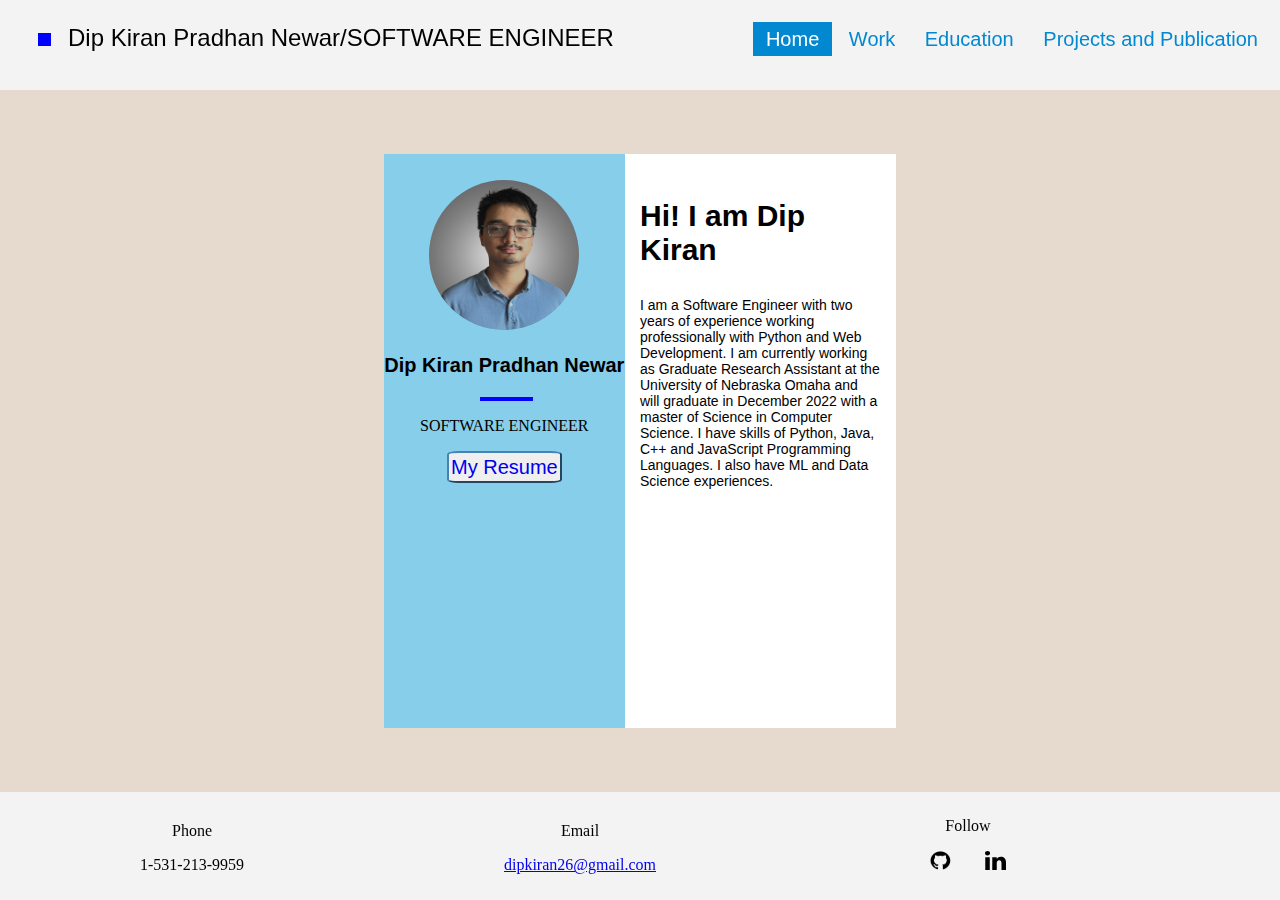
==== index.html @ ba85d549 "Work page" ====
<!DOCTYPE html>
<html>
    <head>
        <title>My profile</title>
        <link rel="stylesheet" href="/css/style.css">
    </head>
    <body>
        <div class="navbar">
            <div class="icon"></div>
            <p><b>Dip Kiran Pradhan Newar</b>/SOFTWARE ENGINEER</p>
            <div class="links">
                <a href="/index.html" class="active">Home</a>
                <a href="/work.html">Work</a>
                <a href="/education.html">Education</a>
                <a href="/project.html">Projects and Publication</a>
            </div>
        </div>
        <div class = "container">
            <div class="introduction">
                <div class="title-img">
                    <img class="profile" src="/images/dipkiran_pp.jpg">
                    <p class="name">Dip Kiran Pradhan Newar</p>
                    <div class="line"></div>
                    <p>SOFTWARE ENGINEER</p>
                    <div class="resume">
                        <button><a href="/Resume.pdf" target="_blank">My Resume</a></button>
                    </div>
                </div>
                <div class="title-description">
                    <p class="main">Hi! I am Dip Kiran</p> I am a Software Engineer with two years of experience working professionally with Python and Web Development. 
                    I am currently working as Graduate Research Assistant at the University of Nebraska Omaha and will graduate in December 2022 with a master of Science in Computer Science. 
                    I have skills of Python, Java, C++ and JavaScript Programming Languages. I also have ML and Data Science experiences.
                </div>
                
            </div>
        </div>
        <div class="footer">
            <div class="contacts"><p>Phone</p> 1-531-213-9959</div>
            <div class="contacts"><p>Email</p><a target="_blank" href="mailto:dipkiran26@gmail.com?subject=subject">dipkiran26@gmail.com</a></div>
            <div class="contacts">
                <p>Follow</p>
                <div class="contacts-links"><a target="_blank" href="https://github.com/Dipkiran"><img src="/icons/github.png"></a></div>
                <div class="contacts-links"><a target="_blank" href="https://www.linkedin.com/in/dipkiran/"><img src="/icons/linkedin.svg"></a></div>
            </div>    
        </div>
    </body>
</html>
---- css/style.css ----
/* body{
    background-color: #F3F3F3;
}
.title {
    text-align: center;
}
.navbar{
    height: 7%;
    width: 100%;
    position: fixed;
    z-index: 1;
    top: 0;
    overflow-x: hidden;
    text-align:right;
    background-color: #F3F3F3;
    right: 0;
    border-bottom: 1px solid grey;
}
.navbar p{
    position: absolute;
    text-align:left;
    font-weight: bold;
    font-size: 20px;
    margin-left: 2%;
    vertical-align: middle;
}
.navbar a{
    display: inline-block;
    padding: 2%;
    text-decoration: none;
    border-left: 1px solid grey;
}
.navbar a:active{
    color: blue;
}
.navbar a:link{
    color: grey;
}
.navbar a:hover{
    color: lightblue;
}
.contacts{
    width: 15%;
    margin-left: 15%;
    text-align: center;
    display: inline-block;
}
.contacts-links{
    width: 20%;
    display: inline-block;
}
.github{
    width: 30%;
    display: inline-block;
}
.linkedin{
    width: 30%;
    display: inline-block;
}
.footer{
    bottom: 0;
    left: 0;
    width: 100%;
    position: fixed;
    border-top: 1px solid grey;
    background-color: #F3F3F3;
    margin-bottom: 2%;
}
.other-links{
    width: 30%;
    display: inline-block;
    text-align: center;
}
.footer p{
    font-weight: bold;
}
.introduction{
    width: 100%;
    padding-top: 5%;
    padding-bottom: 5%;
    overflow:scroll;
}
.introduction .title-img{
    display: inline-block;
    width: 40%;
}
.introduction .title-description{
    display: inline-block;
    width: 25%;
    margin-left: 25%;
    font-family:'Gill Sans', 'Gill Sans MT', Calibri, 'Trebuchet MS', sans-serif;
    color: #1f1f1f;
    font-size: 20px;
}
.introduction .title-img .profile{
    display: inline-block; 
    width: 30%;
    height: 30%;
    border-radius: 50%;
}
.introduction .title-description .main{
    font-size: 50px;
    font-weight: bold;
    font-family:'Gill Sans', 'Gill Sans MT', Calibri, 'Trebuchet MS', sans-serif;
}
.introduction .resume{
    margin-left: 25%;
}
.introduction .resume button{
    padding: 1%;
    font-family:'Gill Sans', 'Gill Sans MT', Calibri, 'Trebuchet MS', sans-serif;
    color: #1f1f1f;
    font-size: 20px;
    border-radius: 10%;
    border-color:steelblue;
}
.introduction .resume a{
    text-decoration: none;
}
.work{
    width: 100%;
    padding-top: 5%;
    padding-bottom: 5%;
    overflow:scroll;
}
.work b{
    font-size: 40px;
    font-weight: bold;
    font-family:'Gill Sans', 'Gill Sans MT', Calibri, 'Trebuchet MS', sans-serif;
    color: #1f1f1f;
    padding-left: 10%;
}
 */
 body{
    background-color: #F3F3F3;
    margin: 0;
    overflow:scroll;
}
.navbar{
    width: 100%;
    position: fixed;
    z-index: 1;
    top: 0;
}
.navbar .icon{
    padding: 0.5%;
    background-color: blue;
    display: inline-block;
    margin-left: 3%;
}
.navbar p{
    display: inline-block;
    font-family: 'Gill Sans', 'Gill Sans MT', Calibri, 'Trebuchet MS', sans-serif;
    font-size: 24px;
    padding: 0 1%;
    font-weight: 100;
}
.navbar .links{
    display: inline-block;
    width: 50%;
    text-align: right;
}
.navbar a{
    text-decoration: none;
    color: #0288d1;
    padding: 1% 2%;
    font-family: 'Gill Sans', 'Gill Sans MT', Calibri, 'Trebuchet MS', sans-serif;
    font-size: 20px;
}
.navbar .active {
    background-color: #0288d1;
    color: white;
}
.footer{
    bottom: 0;
    left: 0;
    width: 100%;
    position: fixed;
    margin-bottom: 2%;
    z-index: 1;
}
.footer .contacts {
    display: inline-block;
    padding: 0 5%;
    width: 20%;
    text-align: center;
}
.footer .contacts .contacts-links{
    width: 20%;
    display: inline-block;
    text-align: center;
}
.footer .contacts .contacts-links img{
    width: 40%;
    padding: 0;
    display: inline-block;
}
.container{
    background-color: #E6DACE;
    padding: 5% 30%;
    display: flex;
    top: 10%;
    bottom: 12%;
    overflow-y: scroll;
    position: absolute;
}
.container .introduction {
    background-color: white;
    display: flex;
}
.container .work {
    display: flex;
    flex-direction: column;
}
.container .education {
    background-color: #C7F4FB;
    padding: 5%;
}
.container .project {
    background-color: #C7F4FB;
    padding: 5%;
}
.container .introduction .title-img{
    padding: 5% 0;
    flex-direction: column;
    flex: 0.5;
    text-align: center;
    background-color:skyblue;
}
.container .introduction .title-description{
    flex: 0.5;
    flex-direction: column;
    padding: 3%;
}
.container .introduction .title-img .profile{
    width: 150px;
    height: 150px;
    border-radius: 50%;
}
.container .introduction .title-img .name{
    font-size: 20px;
    font-family: 'Lucida Sans', 'Lucida Sans Regular', 'Lucida Grande', 'Lucida Sans Unicode', Geneva, Verdana, sans-serif;
    font-weight: bold;
}
.container .introduction .title-img .line{
    padding: 1%;
    width: 20%;
    background-color: blue;
    margin-left: 40%;
}
.container .introduction .title-description .main{
    font-size: 30px;
    font-weight: bold;
}
.container .introduction .title-description{
    font-size: 14px;
    font-family:'Lucida Sans', 'Lucida Sans Regular', 'Lucida Grande', 'Lucida Sans Unicode', Geneva, Verdana, sans-serif;
}
.container .introduction .title-img .resume button{
    padding: 1%;
    font-family:'Gill Sans', 'Gill Sans MT', Calibri, 'Trebuchet MS', sans-serif;
    color: #1f1f1f;
    font-size: 20px;
    border-radius: 10%;
    border-color:steelblue;
}
.container .introduction .title-img .resume a{
    text-decoration: none;
}
.container .work .jobs{
    background-color: white;
    padding: 2%;
    margin-top: 3%;
} 
.container .work ul,li{
    list-style-type: none;
}
.container .work .jobs .JobTitle{
    font-size: 28px;
    font-family:'Gill Sans', 'Gill Sans MT', Calibri, 'Trebuchet MS', sans-serif;
    font-weight: bold;
    margin: 0;
}
.container .work .jobs .CompanyTitle{
    font-size: 20px;
    font-family:'Gill Sans', 'Gill Sans MT', Calibri, 'Trebuchet MS', sans-serif;
    font-weight: 600;
    display:inline-block;
    width: 60%;
}
.container .work .jobs .Date{
    font-size: 12px;
    font-family:'Lucida Sans', 'Lucida Sans Regular', 'Lucida Grande', 'Lucida Sans Unicode', Geneva, Verdana, sans-serif;
    font-weight: 300;
    text-align:right;
    display:inline-block;
    width: 30%;
}
.duty{
    display: flex;
}
.duty .box{
    padding: 1%;
    background-color: blue;
    height: 10%;
    margin-top: 0.5%;
}
.work{
    padding: 0 5%;
    margin: 0;
    font-family:'Lucida Sans', 'Lucida Sans Regular', 'Lucida Grande', 'Lucida Sans Unicode', Geneva, Verdana, sans-serif;
}
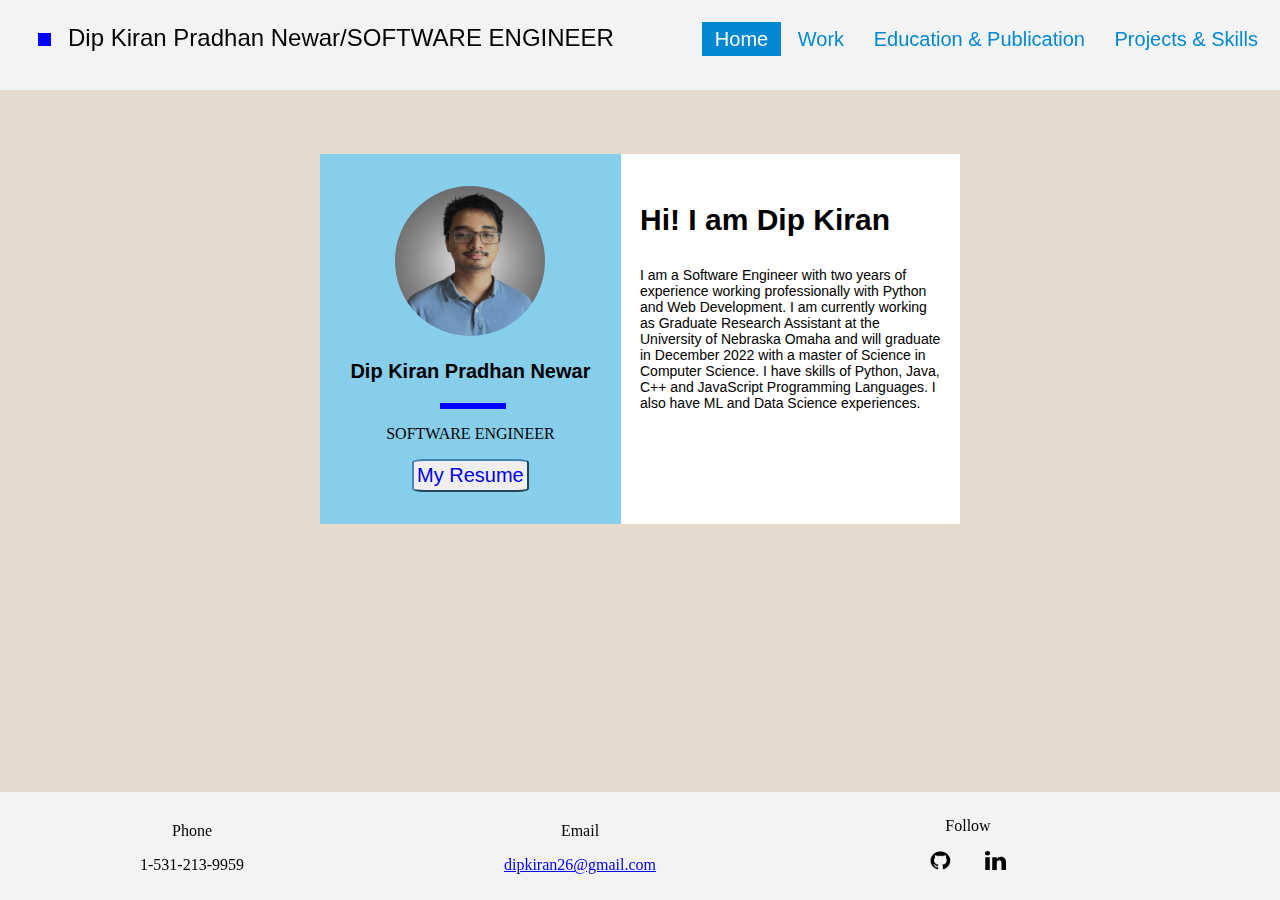
==== commit fc809cbf: "Education Page" ====
--- a/index.html
+++ b/index.html
@@ -11,8 +11,8 @@
             <div class="links">
                 <a href="/index.html" class="active">Home</a>
                 <a href="/work.html">Work</a>
-                <a href="/education.html">Education</a>
-                <a href="/project.html">Projects and Publication</a>
+                <a href="/education.html">Education & Publication</a>
+                <a href="/project.html">Projects & Skills</a>
             </div>
         </div>
         <div class = "container">
--- a/css/style.css
+++ b/css/style.css
@@ -197,24 +197,32 @@
 }
 .container{
     background-color: #E6DACE;
-    padding: 5% 30%;
-    display: flex;
     top: 10%;
     bottom: 12%;
     overflow-y: scroll;
     position: absolute;
+    width: 100%;
 }
 .container .introduction {
     background-color: white;
+    width: 50%;
+    margin-left: 25%;
+    margin-top: 5%;
     display: flex;
 }
 .container .work {
+    width: 50%;
+    margin-left: 25%;
+    margin-top: 5%;
     display: flex;
     flex-direction: column;
 }
 .container .education {
-    background-color: #C7F4FB;
-    padding: 5%;
+    width: 50%;
+    margin-left: 25%;
+    margin-top: 5%;
+    display: flex;
+    flex-direction: column;
 }
 .container .project {
     background-color: #C7F4FB;
@@ -305,8 +313,79 @@
     height: 10%;
     margin-top: 0.5%;
 }
-.work{
+.task{
     padding: 0 5%;
     margin: 0;
     font-family:'Lucida Sans', 'Lucida Sans Regular', 'Lucida Grande', 'Lucida Sans Unicode', Geneva, Verdana, sans-serif;
+}
+.college .name{
+    display: flex;
+}
+.container .education .college{
+    background-color: white;
+    padding: 2%;
+    margin-top: 3%;
+}
+.container .education .college .Degree{
+    font-size: 28px;
+    font-family:'Gill Sans', 'Gill Sans MT', Calibri, 'Trebuchet MS', sans-serif;
+    font-weight: bold;
+    margin: 0;
+    padding: 0 5%;
+}
+.container .education .college .collegeName{
+    font-size: 20px;
+    font-family:'Gill Sans', 'Gill Sans MT', Calibri, 'Trebuchet MS', sans-serif;
+    font-weight: 600;
+    display:inline-block;
+    width: 72%;
+    margin-left: 7%;
+}
+.container .education .college .Date{
+    font-size: 14px;
+    font-family:'Lucida Sans', 'Lucida Sans Regular', 'Lucida Grande', 'Lucida Sans Unicode', Geneva, Verdana, sans-serif;
+    font-weight: 300;
+    text-align:right;
+    display:inline-block;
+}
+.container .education .college .GPA{
+    font-size: 14px;
+    font-family:'Lucida Sans', 'Lucida Sans Regular', 'Lucida Grande', 'Lucida Sans Unicode', Geneva, Verdana, sans-serif;
+    font-weight: 300;
+    text-align: right;
+    margin-right: 2%;
+    display:block;
+}
+.college .box{
+    padding: 1%;
+    background-color: blue;
+    height: 10%;
+    margin-top: 2%;
+}
+.container .education .publication{
+    background-color: white;
+    padding: 2%;
+    margin-top: 3%;
+}
+.container .education .publication .header{
+    font-size: 28px;
+    font-family:'Gill Sans', 'Gill Sans MT', Calibri, 'Trebuchet MS', sans-serif;
+    font-weight: bold;
+    margin: 0;
+}
+.publication .name{
+    display: flex;
+}
+.publication .name .box{
+    padding: 1%;
+    background-color: blue;
+    height: 10%;
+    margin-top: 3.5%;
+}
+.publication .name .title {
+    font-size: 20px;
+    font-family:'Gill Sans', 'Gill Sans MT', Calibri, 'Trebuchet MS', sans-serif;
+    font-weight: 600;
+    display:inline-block;
+    margin-left: 2%;
 }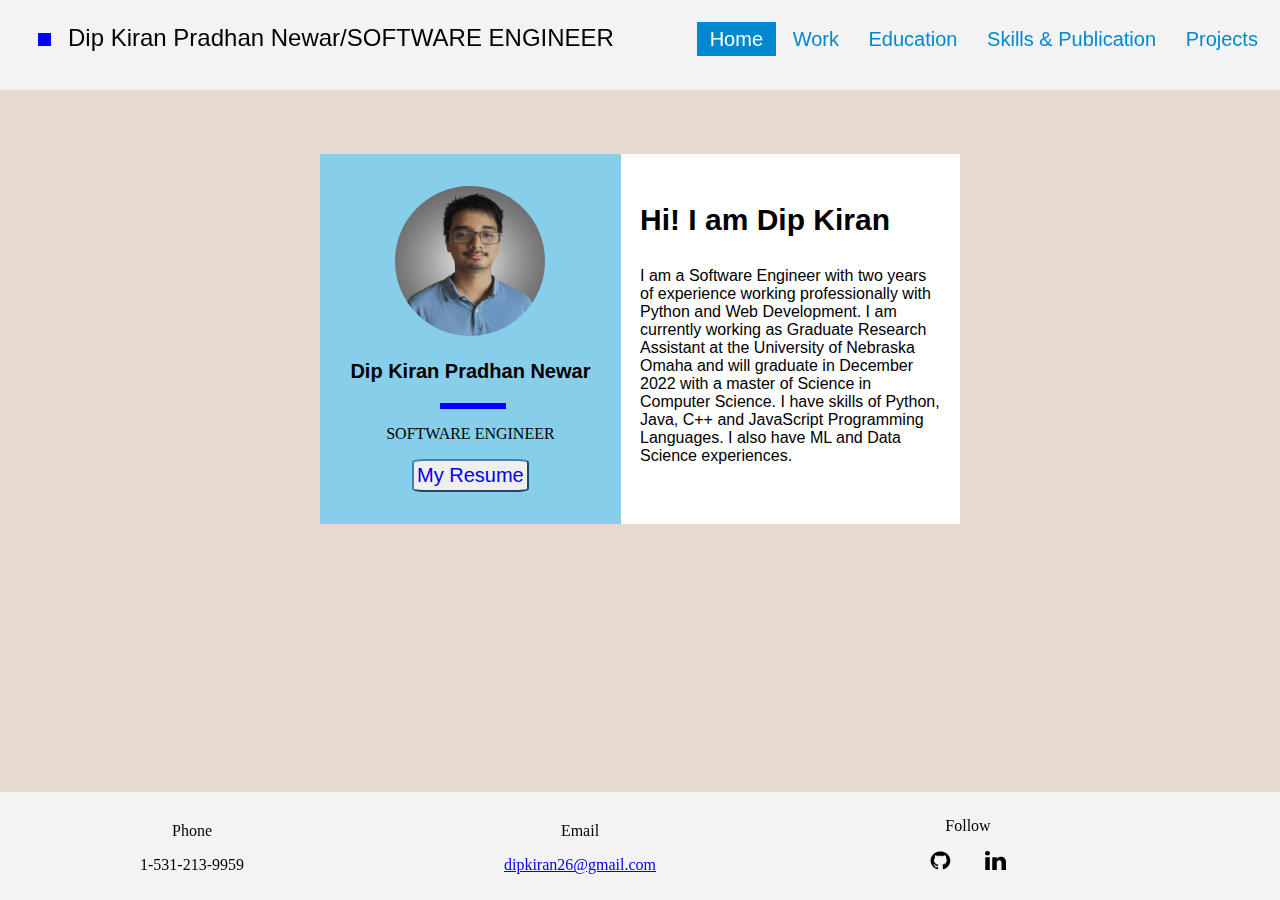
==== commit a322c7c1: "projects" ====
--- a/index.html
+++ b/index.html
@@ -11,8 +11,9 @@
             <div class="links">
                 <a href="/index.html" class="active">Home</a>
                 <a href="/work.html">Work</a>
-                <a href="/education.html">Education & Publication</a>
-                <a href="/project.html">Projects & Skills</a>
+                <a href="/education.html">Education</a>
+                <a href="/skills.html">Skills & Publication</a>
+                <a href="/project.html">Projects</a>
             </div>
         </div>
         <div class = "container">
--- a/css/style.css
+++ b/css/style.css
@@ -224,9 +224,19 @@
     display: flex;
     flex-direction: column;
 }
+.container .myskills {
+    width: 40%;
+    margin-left: 30%;
+    margin-top: 5%;
+    display: flex;
+    flex-direction: column;
+}
 .container .project {
-    background-color: #C7F4FB;
-    padding: 5%;
+    width: 40%;
+    margin-left: 30%;
+    margin-top: 5%;
+    display: flex;
+    flex-direction: column;
 }
 .container .introduction .title-img{
     padding: 5% 0;
@@ -261,7 +271,6 @@
     font-weight: bold;
 }
 .container .introduction .title-description{
-    font-size: 14px;
     font-family:'Lucida Sans', 'Lucida Sans Regular', 'Lucida Grande', 'Lucida Sans Unicode', Geneva, Verdana, sans-serif;
 }
 .container .introduction .title-img .resume button{
@@ -352,22 +361,21 @@
     font-size: 14px;
     font-family:'Lucida Sans', 'Lucida Sans Regular', 'Lucida Grande', 'Lucida Sans Unicode', Geneva, Verdana, sans-serif;
     font-weight: 300;
-    text-align: right;
-    margin-right: 2%;
+    margin-left: 7%;
     display:block;
 }
 .college .box{
     padding: 1%;
     background-color: blue;
     height: 10%;
-    margin-top: 2%;
-}
-.container .education .publication{
-    background-color: white;
-    padding: 2%;
-    margin-top: 3%;
-}
-.container .education .publication .header{
+    margin-top: 1%;
+}
+.container .publication{
+    background-color: white;
+    padding: 2%;
+    margin-top: 3%;
+}
+.container .publication .header{
     font-size: 28px;
     font-family:'Gill Sans', 'Gill Sans MT', Calibri, 'Trebuchet MS', sans-serif;
     font-weight: bold;
@@ -388,4 +396,72 @@
     font-weight: 600;
     display:inline-block;
     margin-left: 2%;
+}
+.publication  .publicationLink button{
+    padding: 1%;
+    font-family:'Gill Sans', 'Gill Sans MT', Calibri, 'Trebuchet MS', sans-serif;
+    color: #1f1f1f;
+    font-size: 20px;
+    border-radius: 10%;
+    margin-left: 5%;
+    border-color:steelblue;
+}
+.publication  .publicationLink a{
+    text-decoration: none;
+}
+.container .myskills .skills{
+    background-color: white;
+    padding: 2%;
+    margin-top: 3%;
+} 
+.container .myskills .skills .title{
+    font-family:'Gill Sans', 'Gill Sans MT', Calibri, 'Trebuchet MS', sans-serif;
+    font-size: 32px;
+}
+.container .project .project-div{
+    background-color: white;
+    padding: 2%;
+    margin-top: 3%;
+}
+.container .project .project-div .title .box{
+    padding: 1%;
+    background-color: blue;
+    height: 10%;
+    margin-top: 1.5%;
+}
+.container .project .project-div .title .project-name{
+    font-family:'Gill Sans', 'Gill Sans MT', Calibri, 'Trebuchet MS', sans-serif;
+    font-size: 28px;
+    margin-left: 2%;
+}
+.container .project .project-div .title{
+    display: flex
+} 
+.container .project .project-div .tasks{
+    display: flex;
+    margin-left: 5%;
+    margin-top: 2%;
+} 
+.container .project .project-div .tasks .box{
+    padding: 0.5%;
+    background-color: blue;
+    height: 10%;
+    margin-top: 1%;
+}
+.container .project .project-div .title .task{
+    font-family:'Lucida Sans', 'Lucida Sans Regular', 'Lucida Grande', 'Lucida Sans Unicode', Geneva, Verdana, sans-serif;
+    font-size: 16px;
+}
+.project-div .projectLink button{
+    padding: 1%;
+    font-family:'Gill Sans', 'Gill Sans MT', Calibri, 'Trebuchet MS', sans-serif;
+    color: #1f1f1f;
+    font-size: 20px;
+    border-radius: 10%;
+    margin-left: 5%;
+    margin-top: 3%;
+    border-color:steelblue;
+}
+.project-div .projectLink a{
+    text-decoration: none;
 }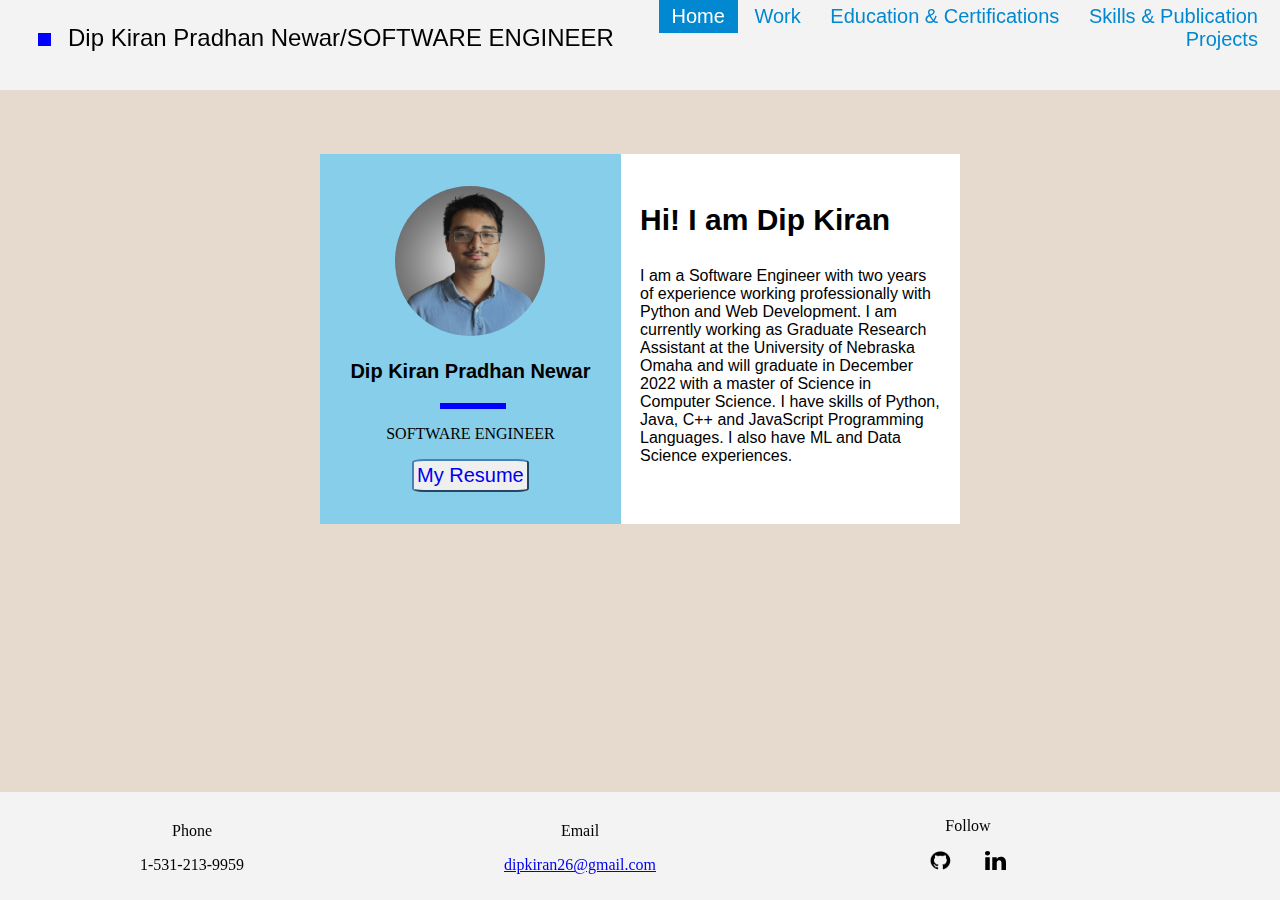
==== commit 570cbdb0: "Certifications" ====
--- a/index.html
+++ b/index.html
@@ -11,7 +11,7 @@
             <div class="links">
                 <a href="/index.html" class="active">Home</a>
                 <a href="/work.html">Work</a>
-                <a href="/education.html">Education</a>
+                <a href="/education.html">Education & Certifications</a>
                 <a href="/skills.html">Skills & Publication</a>
                 <a href="/project.html">Projects</a>
             </div>
--- a/css/style.css
+++ b/css/style.css
@@ -1,136 +1,3 @@
-/* body{
-    background-color: #F3F3F3;
-}
-.title {
-    text-align: center;
-}
-.navbar{
-    height: 7%;
-    width: 100%;
-    position: fixed;
-    z-index: 1;
-    top: 0;
-    overflow-x: hidden;
-    text-align:right;
-    background-color: #F3F3F3;
-    right: 0;
-    border-bottom: 1px solid grey;
-}
-.navbar p{
-    position: absolute;
-    text-align:left;
-    font-weight: bold;
-    font-size: 20px;
-    margin-left: 2%;
-    vertical-align: middle;
-}
-.navbar a{
-    display: inline-block;
-    padding: 2%;
-    text-decoration: none;
-    border-left: 1px solid grey;
-}
-.navbar a:active{
-    color: blue;
-}
-.navbar a:link{
-    color: grey;
-}
-.navbar a:hover{
-    color: lightblue;
-}
-.contacts{
-    width: 15%;
-    margin-left: 15%;
-    text-align: center;
-    display: inline-block;
-}
-.contacts-links{
-    width: 20%;
-    display: inline-block;
-}
-.github{
-    width: 30%;
-    display: inline-block;
-}
-.linkedin{
-    width: 30%;
-    display: inline-block;
-}
-.footer{
-    bottom: 0;
-    left: 0;
-    width: 100%;
-    position: fixed;
-    border-top: 1px solid grey;
-    background-color: #F3F3F3;
-    margin-bottom: 2%;
-}
-.other-links{
-    width: 30%;
-    display: inline-block;
-    text-align: center;
-}
-.footer p{
-    font-weight: bold;
-}
-.introduction{
-    width: 100%;
-    padding-top: 5%;
-    padding-bottom: 5%;
-    overflow:scroll;
-}
-.introduction .title-img{
-    display: inline-block;
-    width: 40%;
-}
-.introduction .title-description{
-    display: inline-block;
-    width: 25%;
-    margin-left: 25%;
-    font-family:'Gill Sans', 'Gill Sans MT', Calibri, 'Trebuchet MS', sans-serif;
-    color: #1f1f1f;
-    font-size: 20px;
-}
-.introduction .title-img .profile{
-    display: inline-block; 
-    width: 30%;
-    height: 30%;
-    border-radius: 50%;
-}
-.introduction .title-description .main{
-    font-size: 50px;
-    font-weight: bold;
-    font-family:'Gill Sans', 'Gill Sans MT', Calibri, 'Trebuchet MS', sans-serif;
-}
-.introduction .resume{
-    margin-left: 25%;
-}
-.introduction .resume button{
-    padding: 1%;
-    font-family:'Gill Sans', 'Gill Sans MT', Calibri, 'Trebuchet MS', sans-serif;
-    color: #1f1f1f;
-    font-size: 20px;
-    border-radius: 10%;
-    border-color:steelblue;
-}
-.introduction .resume a{
-    text-decoration: none;
-}
-.work{
-    width: 100%;
-    padding-top: 5%;
-    padding-bottom: 5%;
-    overflow:scroll;
-}
-.work b{
-    font-size: 40px;
-    font-weight: bold;
-    font-family:'Gill Sans', 'Gill Sans MT', Calibri, 'Trebuchet MS', sans-serif;
-    color: #1f1f1f;
-    padding-left: 10%;
-}
- */
  body{
     background-color: #F3F3F3;
     margin: 0;
@@ -288,9 +155,6 @@
     background-color: white;
     padding: 2%;
     margin-top: 3%;
-} 
-.container .work ul,li{
-    list-style-type: none;
 }
 .container .work .jobs .JobTitle{
     font-size: 28px;
@@ -365,7 +229,7 @@
     display:block;
 }
 .college .box{
-    padding: 1%;
+    padding: 0.75%;
     background-color: blue;
     height: 10%;
     margin-top: 1%;
@@ -464,4 +328,27 @@
 }
 .project-div .projectLink a{
     text-decoration: none;
+}
+.certificate button{
+    font-family:'Gill Sans', 'Gill Sans MT', Calibri, 'Trebuchet MS', sans-serif;
+    color: #1f1f1f;
+    font-size: 20px;
+    border-radius: 10%;
+    margin-left:7%;
+    border-color:steelblue;
+}
+.certificate a{
+    text-decoration: none;
+}
+.certification{
+    font-family:'Gill Sans', 'Gill Sans MT', Calibri, 'Trebuchet MS', sans-serif;
+    font-size: 24px;
+}
+.certificate{
+    display: flex;
+    align-items: center;
+}
+.certificate ol, li{
+    font-size: 20px;
+    font-family:'Gill Sans', 'Gill Sans MT', Calibri, 'Trebuchet MS', sans-serif;
 }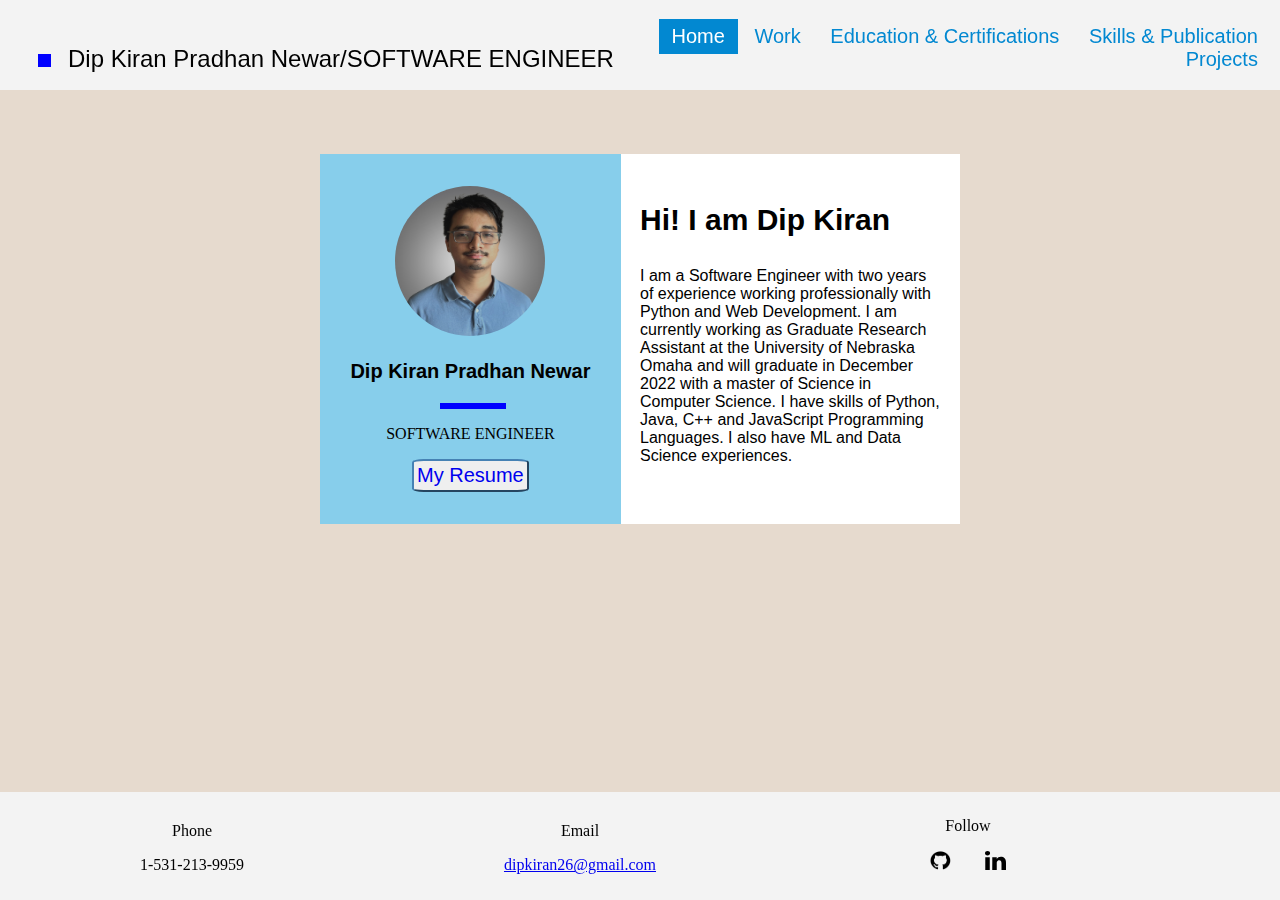
==== commit 307a56d1: "mobile view" ====
--- a/index.html
+++ b/index.html
@@ -8,7 +8,10 @@
         <div class="navbar">
             <div class="icon"></div>
             <p><b>Dip Kiran Pradhan Newar</b>/SOFTWARE ENGINEER</p>
-            <div class="links">
+            <button class="menu-icons" onclick="myFunction()">
+                <img src="images/menu_icon.png">
+            </button>
+            <div id="links">
                 <a href="/index.html" class="active">Home</a>
                 <a href="/work.html">Work</a>
                 <a href="/education.html">Education & Certifications</a>
@@ -44,5 +47,23 @@
                 <div class="contacts-links"><a target="_blank" href="https://www.linkedin.com/in/dipkiran/"><img src="/icons/linkedin.svg"></a></div>
             </div>    
         </div>
+        <script>
+            function myFunction() {
+                if(document.getElementById('links').style.display == "flex"){
+                    document.getElementById('links').style.display='none';
+                } else {
+                    document.getElementById('links').style.display='flex';
+                }
+                // var lengthOfArray=arrayOfElements.length;
+
+                // for (var i=0; i<lengthOfArray;i++){
+                //     if(arrayOfElements[i].style.display == "block"){
+                //         arrayOfElements[i].style.display='none';
+                //     }
+                //     arrayOfElements[i].style.display='block';
+                // }
+                // document.getElementsByClassName("links").style.display = "block";
+            }
+        </script>
     </body>
 </html>
--- a/css/style.css
+++ b/css/style.css
@@ -12,20 +12,27 @@
 .navbar .icon{
     padding: 0.5%;
     background-color: blue;
-    display: inline-block;
     margin-left: 3%;
+    height: 4%;
+    margin-top: 2%;
+    display: inline-block;
 }
 .navbar p{
-    display: inline-block;
     font-family: 'Gill Sans', 'Gill Sans MT', Calibri, 'Trebuchet MS', sans-serif;
     font-size: 24px;
     padding: 0 1%;
     font-weight: 100;
-}
-.navbar .links{
-    display: inline-block;
+    display: inline-block;
+}
+.navbar .menu-icons{
+    display: none;
+    width: 2%;
+}
+.navbar #links{
     width: 50%;
     text-align: right;
+    margin-top: 2%;
+    display: inline-block;
 }
 .navbar a{
     text-decoration: none;
@@ -351,4 +358,55 @@
 .certificate ol, li{
     font-size: 20px;
     font-family:'Gill Sans', 'Gill Sans MT', Calibri, 'Trebuchet MS', sans-serif;
+}
+@media only screen and (max-device-width: 600px) {
+    .container{
+        top: 5%;
+        bottom: 5%;
+    }
+    .navbar .icon{
+        display: none;
+    }
+    .container .introduction {
+        background-color: white;
+        width: 80%;
+        /* font-size: 24px; */
+        /* margin-left: 25%; */
+        /* margin-top: 5%; */
+        margin: 10%;
+        display: block;
+    }
+    .navbar .menu-icons{
+        margin-left: 25%;
+        display: inline-block;
+        width: 5%;
+    }
+    .menu-icons img{
+        width: 100%;
+        display: block;
+    }
+    .navbar #links{
+        display: none;
+        flex-direction: column;
+        background-color: #F3F3F3;
+        z-index: 1;
+        width: 30%;
+        margin-left: 63%;
+        text-align: right;
+        margin-top: 0% !important;
+    }
+    .navbar p{
+        font-size: 24px;
+    }
+    /* .menu-icons img{
+        width: 100%;
+        display: block;
+    }
+    .menu-icons{
+        display: inline-block;
+        width: 100%;
+    }
+    #links{
+        display: none;
+    } */
 }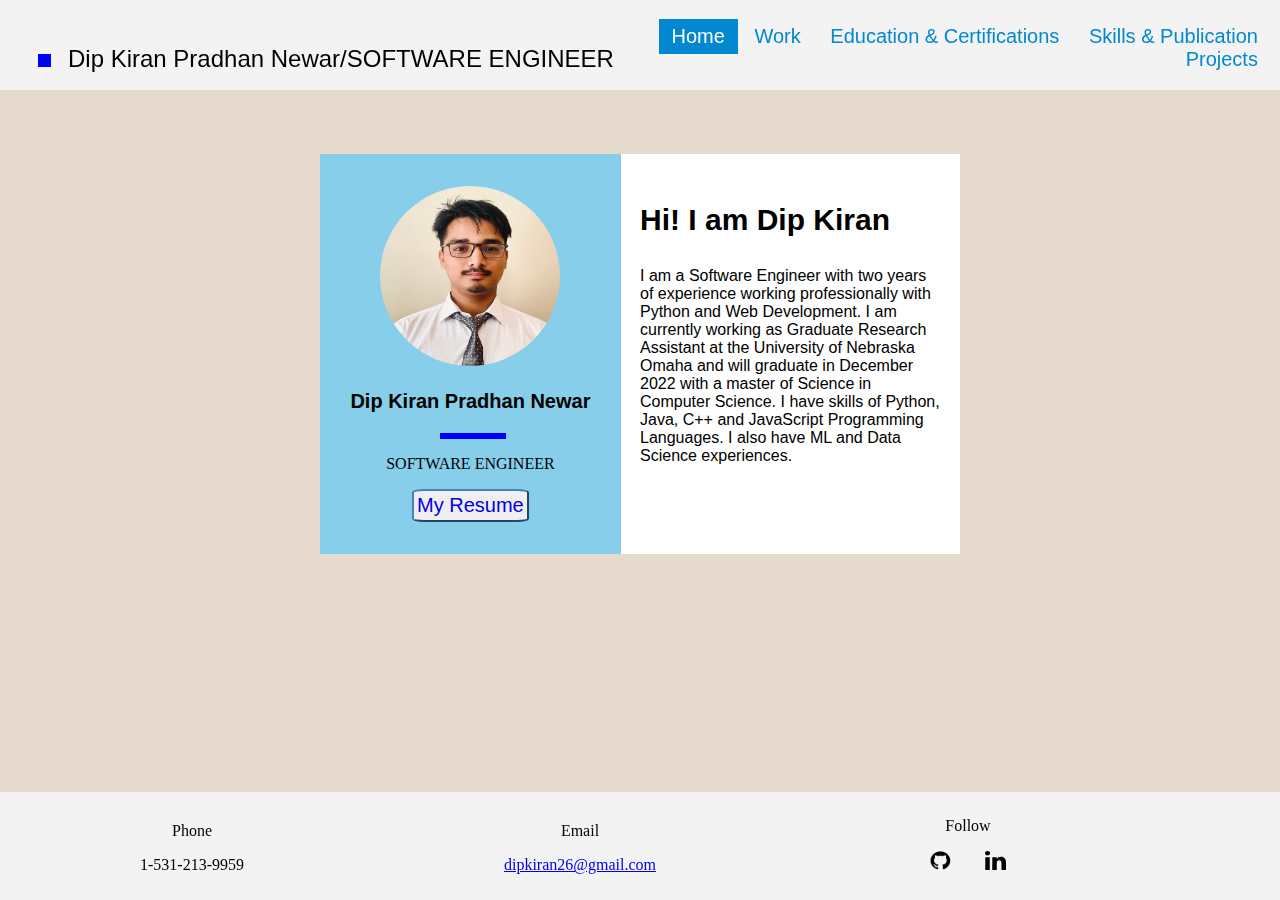
==== commit 2fe230a8: "Change profile image" ====
--- a/index.html
+++ b/index.html
@@ -8,9 +8,6 @@
         <div class="navbar">
             <div class="icon"></div>
             <p><b>Dip Kiran Pradhan Newar</b>/SOFTWARE ENGINEER</p>
-            <button class="menu-icons" onclick="myFunction()">
-                <img src="images/menu_icon.png">
-            </button>
             <div id="links">
                 <a href="/index.html" class="active">Home</a>
                 <a href="/work.html">Work</a>
@@ -22,7 +19,7 @@
         <div class = "container">
             <div class="introduction">
                 <div class="title-img">
-                    <img class="profile" src="/images/dipkiran_pp.jpg">
+                    <img class="profile" src="/images/dip.jpg">
                     <p class="name">Dip Kiran Pradhan Newar</p>
                     <div class="line"></div>
                     <p>SOFTWARE ENGINEER</p>
@@ -47,23 +44,5 @@
                 <div class="contacts-links"><a target="_blank" href="https://www.linkedin.com/in/dipkiran/"><img src="/icons/linkedin.svg"></a></div>
             </div>    
         </div>
-        <script>
-            function myFunction() {
-                if(document.getElementById('links').style.display == "flex"){
-                    document.getElementById('links').style.display='none';
-                } else {
-                    document.getElementById('links').style.display='flex';
-                }
-                // var lengthOfArray=arrayOfElements.length;
-
-                // for (var i=0; i<lengthOfArray;i++){
-                //     if(arrayOfElements[i].style.display == "block"){
-                //         arrayOfElements[i].style.display='none';
-                //     }
-                //     arrayOfElements[i].style.display='block';
-                // }
-                // document.getElementsByClassName("links").style.display = "block";
-            }
-        </script>
     </body>
 </html>
--- a/css/style.css
+++ b/css/style.css
@@ -125,8 +125,8 @@
     padding: 3%;
 }
 .container .introduction .title-img .profile{
-    width: 150px;
-    height: 150px;
+    width: 180px;
+    height: 180px;
     border-radius: 50%;
 }
 .container .introduction .title-img .name{
@@ -374,7 +374,37 @@
         /* margin-left: 25%; */
         /* margin-top: 5%; */
         margin: 10%;
-        display: block;
+        display: flex;
+        flex-direction: column;
+    }
+
+    .container .work {
+        /* background-color: white; */
+        width: 80%;
+        margin-top: 5%;
+        margin: 10%;
+        display: flex;
+    }
+    .container .education {
+        /* background-color: white; */
+        width: 80%;
+        margin-top: 5%;
+        margin: 10%;
+        display: flex;
+    }
+    .container .myskills {
+        /* background-color: white; */
+        width: 80%;
+        margin-top: 5%;
+        margin: 10%;
+        display: flex;
+    }
+    .container .project {
+        /* background-color: white; */
+        width: 80%;
+        margin-top: 5%;
+        margin: 10%;
+        display: flex;
     }
     .navbar .menu-icons{
         margin-left: 25%;
@@ -386,27 +416,21 @@
         display: block;
     }
     .navbar #links{
-        display: none;
-        flex-direction: column;
+        flex-direction: row;
         background-color: #F3F3F3;
         z-index: 1;
-        width: 30%;
-        margin-left: 63%;
-        text-align: right;
+        width: 100%;
+        text-align: left;
         margin-top: 0% !important;
     }
     .navbar p{
         font-size: 24px;
-    }
-    /* .menu-icons img{
-        width: 100%;
-        display: block;
-    }
-    .menu-icons{
-        display: inline-block;
-        width: 100%;
-    }
-    #links{
-        display: none;
-    } */
+        width: 60%;
+    }
+    .container .education .college .collegeName {
+        width: 60%;
+    }
+    .container .education .college .Date {
+        width: 30%;
+    }
 }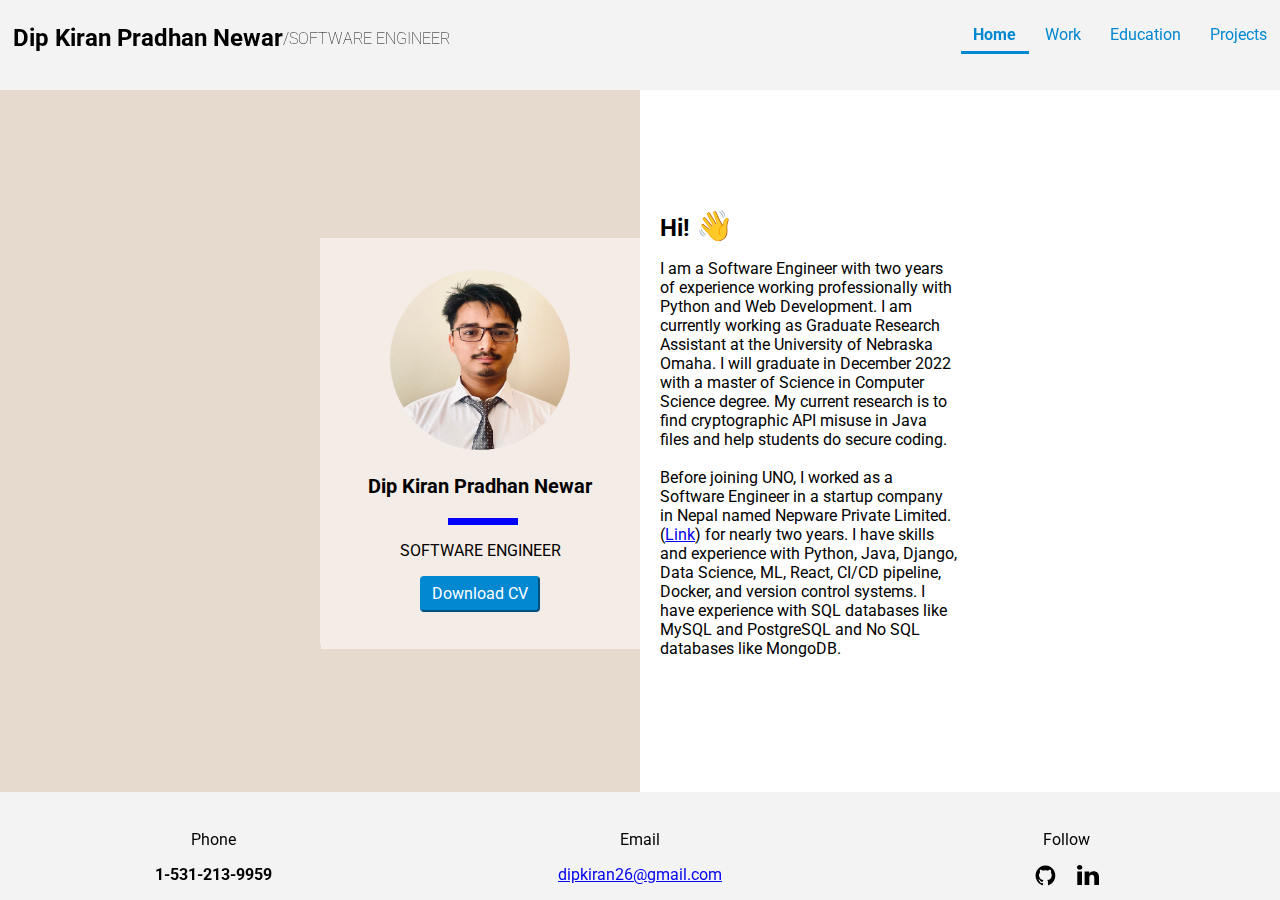
==== commit 6ed10fe3: "New changes" ====
--- a/index.html
+++ b/index.html
@@ -3,45 +3,57 @@
     <head>
         <title>My profile</title>
         <link rel="stylesheet" href="/css/style.css">
+        <link rel="preconnect" href="https://fonts.googleapis.com">
+        <link rel="preconnect" href="https://fonts.gstatic.com" crossorigin>
+        <link href="https://fonts.googleapis.com/css2?family=Roboto:wght@100;300;400;700&display=swap" rel="stylesheet">
     </head>
     <body>
         <div class="navbar">
-            <div class="icon"></div>
-            <p><b>Dip Kiran Pradhan Newar</b>/SOFTWARE ENGINEER</p>
+            <div class="name">
+                <p class="my-name">Dip Kiran Pradhan Newar<p class="subtitle">/SOFTWARE ENGINEER</p></p>
+            </div>
             <div id="links">
                 <a href="/index.html" class="active">Home</a>
                 <a href="/work.html">Work</a>
-                <a href="/education.html">Education & Certifications</a>
-                <a href="/skills.html">Skills & Publication</a>
+                <a href="/education.html">Education</a>
                 <a href="/project.html">Projects</a>
             </div>
         </div>
         <div class = "container">
-            <div class="introduction">
+            <div class="image">
                 <div class="title-img">
                     <img class="profile" src="/images/dip.jpg">
                     <p class="name">Dip Kiran Pradhan Newar</p>
                     <div class="line"></div>
                     <p>SOFTWARE ENGINEER</p>
                     <div class="resume">
-                        <button><a href="/Resume.pdf" target="_blank">My Resume</a></button>
+                        <button><a href="/CV.pdf" target="_blank">Download CV</a></button>
                     </div>
                 </div>
+            </div>
+            <div class="introduction">
                 <div class="title-description">
-                    <p class="main">Hi! I am Dip Kiran</p> I am a Software Engineer with two years of experience working professionally with Python and Web Development. 
-                    I am currently working as Graduate Research Assistant at the University of Nebraska Omaha and will graduate in December 2022 with a master of Science in Computer Science. 
-                    I have skills of Python, Java, C++ and JavaScript Programming Languages. I also have ML and Data Science experiences.
+                    <div class="main">Hi! <div class="wave">👋</div></div>
+                    <p class="description"> I am a Software Engineer with two years of experience working professionally with Python and Web Development. 
+                    I am currently working as Graduate Research Assistant at the University of Nebraska Omaha. I will graduate in December 2022 with a
+                    master of Science in Computer Science degree. My current research is to find cryptographic API misuse in Java files and help students 
+                    do secure coding. <br><br>
+                    Before joining UNO, I worked as a Software Engineer in a startup company in Nepal named Nepware Private Limited. (<a href="https://nepware.com/">Link</a>) 
+                    for nearly two years. I have skills and experience with Python, Java, Django, Data Science, ML, React, CI/CD pipeline, Docker, and version control systems. 
+                    I have experience with SQL databases like MySQL and PostgreSQL and No SQL databases like MongoDB.</p>
                 </div>
                 
             </div>
         </div>
         <div class="footer">
-            <div class="contacts"><p>Phone</p> 1-531-213-9959</div>
+            <div class="contacts"><p>Phone</p> <p class="num">1-531-213-9959</p></div>
             <div class="contacts"><p>Email</p><a target="_blank" href="mailto:dipkiran26@gmail.com?subject=subject">dipkiran26@gmail.com</a></div>
             <div class="contacts">
                 <p>Follow</p>
-                <div class="contacts-links"><a target="_blank" href="https://github.com/Dipkiran"><img src="/icons/github.png"></a></div>
-                <div class="contacts-links"><a target="_blank" href="https://www.linkedin.com/in/dipkiran/"><img src="/icons/linkedin.svg"></a></div>
+                <div class="contacts-img">
+                    <div class="contacts-links"><a target="_blank" href="https://github.com/Dipkiran"><img src="/icons/github.png"></a></div>
+                    <div class="contacts-links"><a target="_blank" href="https://www.linkedin.com/in/dipkiran/"><img src="/icons/linkedin.svg"></a></div>
+                </div>
             </div>    
         </div>
     </body>
--- a/css/style.css
+++ b/css/style.css
@@ -2,245 +2,409 @@
     background-color: #F3F3F3;
     margin: 0;
     overflow:scroll;
+    font-family: 'Roboto', sans-serif;
 }
 .navbar{
     width: 100%;
-    position: fixed;
     z-index: 1;
     top: 0;
-}
-.navbar .icon{
-    padding: 0.5%;
-    background-color: blue;
-    margin-left: 3%;
-    height: 4%;
-    margin-top: 2%;
-    display: inline-block;
-}
-.navbar p{
-    font-family: 'Gill Sans', 'Gill Sans MT', Calibri, 'Trebuchet MS', sans-serif;
+    position: fixed;
+    display: flex;
+    flex-direction: row;
+}
+.navbar .name{
+    font-family: 'Roboto', sans-serif;
     font-size: 24px;
     padding: 0 1%;
     font-weight: 100;
+    flex: 1;
+    display: flex;
+    flex-direction: row;
+    align-items: center;
+}
+.resume button{
+    padding: 2% 3%;
+    background-color: #0288d1;
+    border-color:#0288d1;
+    font-size: 16px;
+    font-weight: 400;
     display: inline-block;
-}
-.navbar .menu-icons{
-    display: none;
-    width: 2%;
+    border-radius: 4px;
+    transition: 0.5s;
+}
+.container .image .title-img .resume a{
+    text-decoration: none;
+    color: white;
+    font-family: 'Roboto', sans-serif;
+}
+.navbar .name .my-name{
+    font-size: 24px;
+    font-weight: 700;
+}
+.navbar .subtitle{
+    font-size: 16px;
 }
 .navbar #links{
-    width: 50%;
     text-align: right;
     margin-top: 2%;
-    display: inline-block;
+    flex: 1;
 }
 .navbar a{
     text-decoration: none;
     color: #0288d1;
     padding: 1% 2%;
-    font-family: 'Gill Sans', 'Gill Sans MT', Calibri, 'Trebuchet MS', sans-serif;
-    font-size: 20px;
+    font-family: 'Roboto', sans-serif;
+    font-size: 16px;
 }
 .navbar .active {
-    background-color: #0288d1;
-    color: white;
+    /* background-color: #0288d1; */
+    border-bottom: 3px solid #0288d1;
+    color: #0288d1;
+    font-weight: 700;
 }
 .footer{
     bottom: 0;
     left: 0;
     width: 100%;
     position: fixed;
-    margin-bottom: 2%;
+    display: flex;
+    flex-direction: row;
     z-index: 1;
+    font-family: 'Roboto', sans-serif;
 }
 .footer .contacts {
-    display: inline-block;
-    padding: 0 5%;
-    width: 20%;
+    flex: 1;
     text-align: center;
 }
+.footer .num {
+    font-family: 'Roboto', sans-serif;
+    font-weight: 700;
+}
+.footer .contacts .contacts-img{
+    display: flex;
+    flex-direction: row;
+    align-items: center;
+    justify-content: center;
+}
 .footer .contacts .contacts-links{
-    width: 20%;
-    display: inline-block;
-    text-align: center;
+    flex: 0.1;
 }
 .footer .contacts .contacts-links img{
-    width: 40%;
+    width: 50%;
     padding: 0;
-    display: inline-block;
 }
 .container{
-    background-color: #E6DACE;
     top: 10%;
     bottom: 12%;
     overflow-y: scroll;
     position: absolute;
     width: 100%;
-}
-.container .introduction {
-    background-color: white;
-    width: 50%;
-    margin-left: 25%;
-    margin-top: 5%;
-    display: flex;
-}
-.container .work {
-    width: 50%;
-    margin-left: 25%;
-    margin-top: 5%;
-    display: flex;
-    flex-direction: column;
-}
-.container .education {
-    width: 50%;
-    margin-left: 25%;
-    margin-top: 5%;
-    display: flex;
-    flex-direction: column;
-}
-.container .myskills {
-    width: 40%;
-    margin-left: 30%;
-    margin-top: 5%;
-    display: flex;
-    flex-direction: column;
-}
-.container .project {
-    width: 40%;
-    margin-left: 30%;
-    margin-top: 5%;
-    display: flex;
-    flex-direction: column;
-}
-.container .introduction .title-img{
+    display: flex;
+    flex-direction: row;
+    background-color:#E6DACE;
+}
+.container .image{
+    flex: 1;
+    background-color: #E6DACE;
+    display: flex;
+    justify-content: right;
+    align-items: center;
+}
+.container .image .title-img{
+    flex: 0.5;
     padding: 5% 0;
     flex-direction: column;
+    text-align: center;
+    background-color:#F4ECE6;
+    z-index: 1;
+    box-shadow: 1px 5px #F4ECE6;
+}
+.container .image .title-description{
     flex: 0.5;
-    text-align: center;
-    background-color:skyblue;
-}
-.container .introduction .title-description{
-    flex: 0.5;
     flex-direction: column;
     padding: 3%;
 }
-.container .introduction .title-img .profile{
+.container .image .title-img .profile{
     width: 180px;
     height: 180px;
     border-radius: 50%;
 }
-.container .introduction .title-img .name{
+.container .image .title-img .name{
     font-size: 20px;
-    font-family: 'Lucida Sans', 'Lucida Sans Regular', 'Lucida Grande', 'Lucida Sans Unicode', Geneva, Verdana, sans-serif;
+    font-family: 'Roboto', sans-serif;
     font-weight: bold;
 }
-.container .introduction .title-img .line{
+.container .image .title-img .line{
     padding: 1%;
     width: 20%;
     background-color: blue;
     margin-left: 40%;
 }
+.container .introduction {
+    flex: 1;
+    background-color: white;
+    display: flex;
+    justify-content: left;
+    align-items: center;
+}
+.container .introduction .title-description{
+    flex: 0.5;
+    padding: 2% 3%;
+    flex-direction: column;
+    background-color:white;
+    z-index: 1;
+    border: 1px solid white;
+    text-align-last: auto;
+}
 .container .introduction .title-description .main{
-    font-size: 30px;
+    font-size: 24px;
     font-weight: bold;
+    display: inline-block;
 }
 .container .introduction .title-description{
-    font-family:'Lucida Sans', 'Lucida Sans Regular', 'Lucida Grande', 'Lucida Sans Unicode', Geneva, Verdana, sans-serif;
-}
-.container .introduction .title-img .resume button{
-    padding: 1%;
-    font-family:'Gill Sans', 'Gill Sans MT', Calibri, 'Trebuchet MS', sans-serif;
-    color: #1f1f1f;
-    font-size: 20px;
-    border-radius: 10%;
-    border-color:steelblue;
-}
-.container .introduction .title-img .resume a{
-    text-decoration: none;
+    font-family: 'Roboto', sans-serif;
+    font-size: 16px;
+}
+.container .work {
+    display: flex;
+    flex-direction: column;
+    width: 50%;
+    margin-left: 25%;
 }
 .container .work .jobs{
+    display: flex;
+    flex-direction: column;
     background-color: white;
     padding: 2%;
     margin-top: 3%;
 }
 .container .work .jobs .JobTitle{
-    font-size: 28px;
-    font-family:'Gill Sans', 'Gill Sans MT', Calibri, 'Trebuchet MS', sans-serif;
+    font-size: 24px;
+    font-family: 'Roboto', sans-serif;
     font-weight: bold;
     margin: 0;
 }
+.container .work .jobs .companyInfo{
+    display: flex;
+    flex-direction: row;
+}
 .container .work .jobs .CompanyTitle{
-    font-size: 20px;
-    font-family:'Gill Sans', 'Gill Sans MT', Calibri, 'Trebuchet MS', sans-serif;
+    font-size: 16px;
+    font-family: 'Roboto', sans-serif;
     font-weight: 600;
     display:inline-block;
     width: 60%;
 }
 .container .work .jobs .Date{
-    font-size: 12px;
-    font-family:'Lucida Sans', 'Lucida Sans Regular', 'Lucida Grande', 'Lucida Sans Unicode', Geneva, Verdana, sans-serif;
-    font-weight: 300;
+    font-size: 14px;
+    font-family: 'Roboto', sans-serif;
+    font-weight: 700;
     text-align:right;
     display:inline-block;
     width: 30%;
+    color: #0288d1;
+}
+.Duties{
+    width: 90%;
 }
 .duty{
     display: flex;
+    align-items:baseline;
 }
 .duty .box{
-    padding: 1%;
-    background-color: blue;
-    height: 10%;
-    margin-top: 0.5%;
+    padding: 0.5%;
+    background-color: #0288d1;
+    height: 2%;
 }
 .task{
     padding: 0 5%;
     margin: 0;
-    font-family:'Lucida Sans', 'Lucida Sans Regular', 'Lucida Grande', 'Lucida Sans Unicode', Geneva, Verdana, sans-serif;
-}
-.college .name{
-    display: flex;
-}
-.container .education .college{
+    font-family: 'Roboto', sans-serif;
+    font-size: 16px;
+}
+.container .education {
+    display: flex;
+    flex-direction: column;
+    width: 50%;
+    margin-left: 25%;
+}
+.container .education .degree{
+    display: flex;
+    flex-direction: column;
     background-color: white;
     padding: 2%;
     margin-top: 3%;
 }
-.container .education .college .Degree{
-    font-size: 28px;
-    font-family:'Gill Sans', 'Gill Sans MT', Calibri, 'Trebuchet MS', sans-serif;
-    font-weight: bold;
-    margin: 0;
-    padding: 0 5%;
-}
-.container .education .college .collegeName{
+.container .education .degree .title{
+    font-family: 'Roboto', sans-serif;
+    font-size: 24px;
+    font-weight: 700;
+    text-align: center;
+}
+.container .education .degree .colleges{
+    display: flex;
+    flex-direction: column;
+}
+.container .education .degree .colleges .college{
+    flex: 1;
+    border-bottom: 1px solid #0288d1;
+}
+.container .education .degree .colleges .college .name{
+    display: flex;
+    flex-direction: row;
+    align-items:baseline;
+}
+.container .education .degree .colleges .college .name .Degree{
     font-size: 20px;
-    font-family:'Gill Sans', 'Gill Sans MT', Calibri, 'Trebuchet MS', sans-serif;
-    font-weight: 600;
-    display:inline-block;
-    width: 72%;
+    font-family: 'Roboto', sans-serif;
+    font-weight: 700;
+    margin-left: 2%;
+}
+.container .education .degree .colleges .college .name .box{
+    padding: 0.5%;
+    background-color: #0288d1;
+    height: 2%;
+}
+.container .education .degree .colleges .college .college-info{
+    display: flex;
+    flex-direction: row;
+}
+.container .education .degree .colleges .college .collegeName{
+    flex: 1;
+    font-size: 16px;
+    font-family: 'Roboto', sans-serif;
+    font-weight: 700;
     margin-left: 7%;
 }
 .container .education .college .Date{
+    font-size: 16px;
+    flex: 1;
+    font-family: 'Roboto', sans-serif;
+    color: #0288d1;
+    font-weight: 700;
+    text-align: right;
+}
+.container .education .college .GPA{
+    font-size: 16px;
+    margin-left: 7%;
+    font-family: 'Roboto', sans-serif;
+    color: #0288d1;
+    font-weight: 700;
+}
+.container .education .degree .colleges .college .name .link{
+    padding: 0.5% 3%;
+}
+.container .education .degree .colleges .college .name .link button{
+    background-color: #0288d1;
+    border-color:#0288d1;
+    font-size: 16px;
+    font-weight: 400;
+    display: inline-block;
+    border-radius: 4px;
+    transition: 0.5s;
+    color: white;
+}
+.container .education .degree .colleges .college .name a{
+    text-decoration: none;
+    font-family: 'Roboto', sans-serif;
+    color: white;
+}
+.container .work .skill .title{
+    font-family: 'Roboto', sans-serif;
+    font-size: 24px;
+    font-weight: 700;
+    text-align: center;
+}
+.container .work .skill .skills{
+    font-family: 'Roboto', sans-serif;
+    font-size: 16px;
+    margin-left: 2%;
+}
+.container .work .skill{
+    display: flex;
+    flex-direction: column;
+    background-color: white;
+    padding: 2%;
+    margin-top: 3%;
+}
+.container .work .skill .name{
+    border-bottom: 1px solid #0288d1;
+    display: flex;
+    align-items: center;
+}
+.container .work .skill .name .box{
+    padding: 0.5%;
+    background-color: #0288d1;
+    height: 2%;
+    margin-top: 0.5%;
+}
+.container .project {
+    display: flex;
+    flex-direction: column;
+    width: 50%;
+    margin-left: 25%;
+}
+.container .project .project-div{
+    display: flex;
+    flex-direction: column;
+    background-color: white;
+    padding: 2%;
+    margin-top: 3%;
+}
+.container .project .project-div .title .box{
+    padding: 0.5%;
+    background-color: #0288d1;
+    height: 2%;
+    margin-top: 1%;
+}
+.container .project .project-div .title .project-name{
+    font-family: 'Roboto', sans-serif;
+    font-size: 24px;
+    font-weight: 700;
+    margin-left: 2%;
+}
+.container .project .project-div .title{
+    display: flex
+} 
+.container .project .project-div .tasks{
+    display: flex;
+    margin-left: 5%;
+    margin-top: 2%;
+} 
+.container .project .project-div .tasks .box{
+    padding: 0.5%;
+    background-color: #0288d1;
+    height: 2%;
+    margin-top: 0.5%;
+}
+.container .project .project-div .title .task{
+    font-family: 'Roboto', sans-serif;
     font-size: 14px;
-    font-family:'Lucida Sans', 'Lucida Sans Regular', 'Lucida Grande', 'Lucida Sans Unicode', Geneva, Verdana, sans-serif;
-    font-weight: 300;
-    text-align:right;
-    display:inline-block;
-}
-.container .education .college .GPA{
-    font-size: 14px;
-    font-family:'Lucida Sans', 'Lucida Sans Regular', 'Lucida Grande', 'Lucida Sans Unicode', Geneva, Verdana, sans-serif;
-    font-weight: 300;
-    margin-left: 7%;
-    display:block;
-}
-.college .box{
-    padding: 0.75%;
-    background-color: blue;
-    height: 10%;
-    margin-top: 1%;
-}
+    flex: 1;
+}
+.project-div .projectLink{
+    margin-top: 5%;
+    display: flex;
+    justify-content: right;
+    align-items: right;
+    margin-left: 5%;
+}
+.project-div .projectLink button{
+    padding: 1% 3%;
+    background-color: #0288d1;
+    border-color:#0288d1;
+    font-size: 16px;
+    font-weight: 400;
+    display: inline-block;
+    border-radius: 4px;
+    transition: 0.5s;
+}
+.project-div .projectLink a{
+    text-decoration: none;
+    color: white;
+    font-family: 'Roboto', sans-serif;
+}
+
 .container .publication{
     background-color: white;
     padding: 2%;
@@ -280,85 +444,7 @@
 .publication  .publicationLink a{
     text-decoration: none;
 }
-.container .myskills .skills{
-    background-color: white;
-    padding: 2%;
-    margin-top: 3%;
-} 
-.container .myskills .skills .title{
-    font-family:'Gill Sans', 'Gill Sans MT', Calibri, 'Trebuchet MS', sans-serif;
-    font-size: 32px;
-}
-.container .project .project-div{
-    background-color: white;
-    padding: 2%;
-    margin-top: 3%;
-}
-.container .project .project-div .title .box{
-    padding: 1%;
-    background-color: blue;
-    height: 10%;
-    margin-top: 1.5%;
-}
-.container .project .project-div .title .project-name{
-    font-family:'Gill Sans', 'Gill Sans MT', Calibri, 'Trebuchet MS', sans-serif;
-    font-size: 28px;
-    margin-left: 2%;
-}
-.container .project .project-div .title{
-    display: flex
-} 
-.container .project .project-div .tasks{
-    display: flex;
-    margin-left: 5%;
-    margin-top: 2%;
-} 
-.container .project .project-div .tasks .box{
-    padding: 0.5%;
-    background-color: blue;
-    height: 10%;
-    margin-top: 1%;
-}
-.container .project .project-div .title .task{
-    font-family:'Lucida Sans', 'Lucida Sans Regular', 'Lucida Grande', 'Lucida Sans Unicode', Geneva, Verdana, sans-serif;
-    font-size: 16px;
-}
-.project-div .projectLink button{
-    padding: 1%;
-    font-family:'Gill Sans', 'Gill Sans MT', Calibri, 'Trebuchet MS', sans-serif;
-    color: #1f1f1f;
-    font-size: 20px;
-    border-radius: 10%;
-    margin-left: 5%;
-    margin-top: 3%;
-    border-color:steelblue;
-}
-.project-div .projectLink a{
-    text-decoration: none;
-}
-.certificate button{
-    font-family:'Gill Sans', 'Gill Sans MT', Calibri, 'Trebuchet MS', sans-serif;
-    color: #1f1f1f;
-    font-size: 20px;
-    border-radius: 10%;
-    margin-left:7%;
-    border-color:steelblue;
-}
-.certificate a{
-    text-decoration: none;
-}
-.certification{
-    font-family:'Gill Sans', 'Gill Sans MT', Calibri, 'Trebuchet MS', sans-serif;
-    font-size: 24px;
-}
-.certificate{
-    display: flex;
-    align-items: center;
-}
-.certificate ol, li{
-    font-size: 20px;
-    font-family:'Gill Sans', 'Gill Sans MT', Calibri, 'Trebuchet MS', sans-serif;
-}
+
 @media only screen and (max-device-width: 600px) {
     .container{
         top: 5%;
@@ -433,4 +519,23 @@
     .container .education .college .Date {
         width: 30%;
     }
-}+}
+.wave {
+    animation-name: wave-animation;  /* Refers to the name of your @keyframes element below */
+    animation-duration: 2.5s;        /* Change to speed up or slow down */
+    animation-iteration-count: infinite;  /* Never stop waving :) */
+    transform-origin: 70% 70%;       /* Pivot around the bottom-left palm */
+    display: inline-block;
+    font-size: 30px;
+  }
+  
+  @keyframes wave-animation {
+      0% { transform: rotate( 0.0deg) }
+     10% { transform: rotate(14.0deg) }  /* The following five values can be played with to make the waving more or less extreme */
+     20% { transform: rotate(-8.0deg) }
+     30% { transform: rotate(14.0deg) }
+     40% { transform: rotate(-4.0deg) }
+     50% { transform: rotate(10.0deg) }
+     60% { transform: rotate( 0.0deg) }  /* Reset for the last half to pause */
+    100% { transform: rotate( 0.0deg) }
+  }